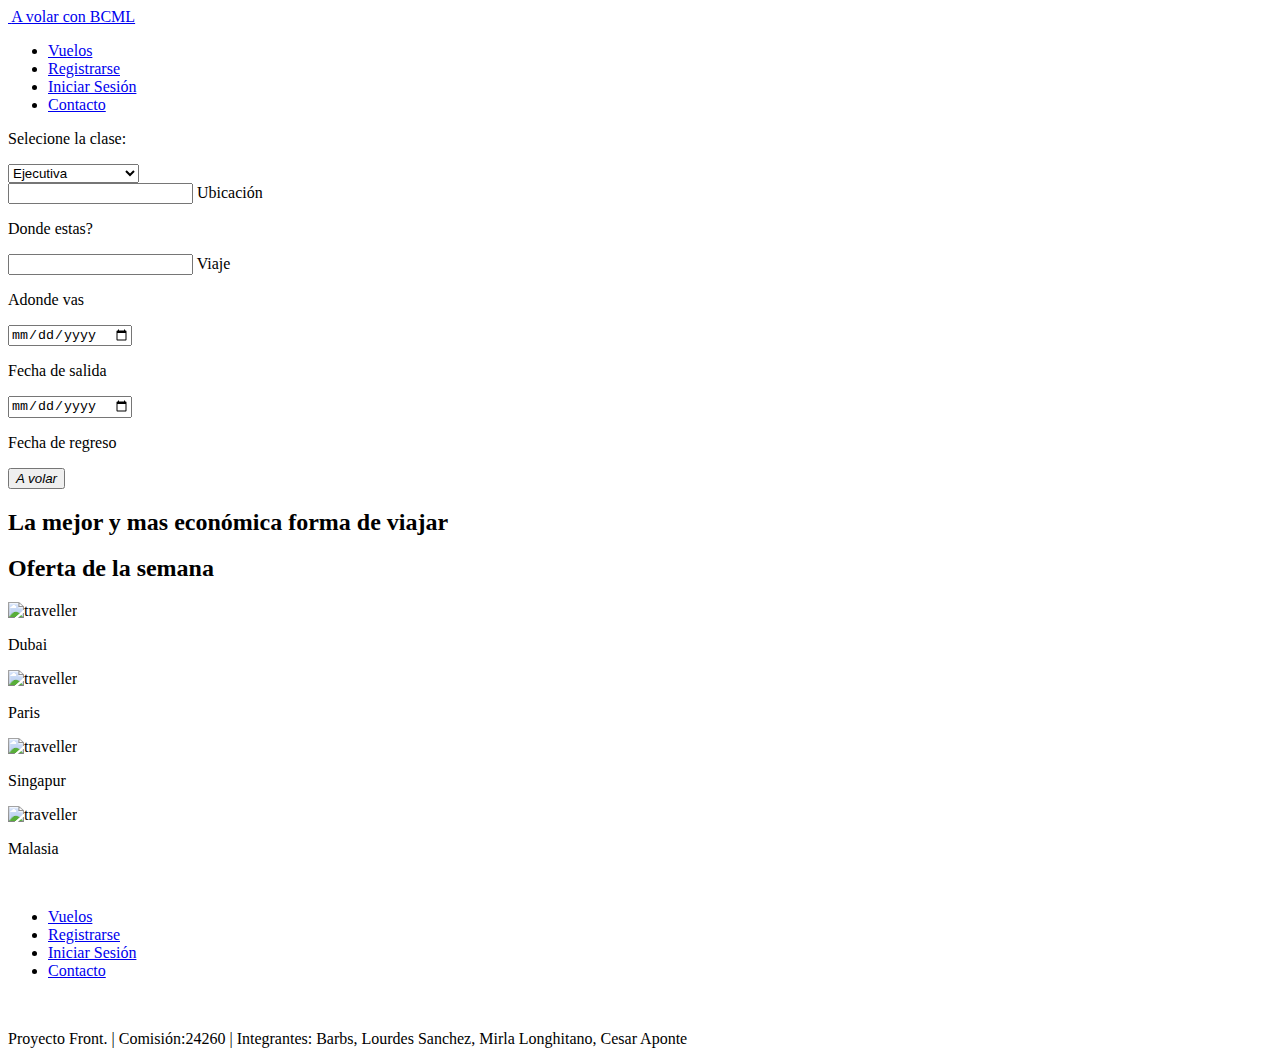
==== avolar.html @ cca3f727 "Add files via upload" ====
<!DOCTYPE html>
<html lang="es">
<head>
    <meta charset="UTF-8">
    <meta name="viewport" content="width=device-width, initial-scale=1.0">
    <title>A volar con BCML</title>
    <link rel="stylesheet" href="https://unpkg.com/aos@next/dist/aos.css">
    <link rel="stylesheet" href="./css/base.css">
    <link rel="stylesheet" href="./css/vuelos.css">
    <link rel="stylesheet" href="./css/estilos.css">
    <script src="https://kit.fontawesome.com/f7fb471b65.js" crossorigin="anonymous"></script>
    <link href="https://fonts.googleapis.com/css2?family=Nunito:ital,wght@0,200;0,300;0,400;0,500;0,600;0,700;0,800;1,300&display=swap" rel="stylesheet">
    <link rel="shortcut icon" href="favicon.ico" type="image/x-icon">
</head>
<body>
    <header class="header">
    <nav class="navegacion">
        <a class="anclaLogo" href="#">
            <!-- <i class="fas fa-film" aria-hidden="true"></i> -->
            <img src="./img/favicon.ico" alt="">
            <span>A volar con BCML</span>
        </a>
            <ul class="listaNav">
                <li class="listaItem"><a class="linkNav" href="#">Vuelos</a></li>
                <li class="listaItem"><a class="linkNav" href="registro.html">Registrarse</a></li>
                <li class="listaItem"><a class="linkNav" href="inicio.html">Iniciar Sesión</a></li>
                <li class="listaItem"><a class="linkNav" href="contacto.html">Contacto</a></li>
            </ul>
        </nav>
    </header>
    <section class="section__container booking__container">
        <div class="booking__nav clase">
            <p>Selecione la clase: </p>
            <select name="select">
                <option value="1">Económica</option>
                <option value="2" selected>Ejecutiva</option>
                <option value="3">PRIMERA CLASE</option>
              </select>
        </div>
        <form>
          <div class="form__group">
            <span><i class="ri-map-pin-line"></i></span>
            <div class="input__content">
              <div class="input__group">
                <input type="text" />
                <label>Ubicación</label>
              </div>
              <p>Donde estas?</p>
            </div>
          </div>
          <div class="form__group">
            <span><i class="ri-user-3-line"></i></span>
            <div class="input__content">
              <div class="input__group">
                <input type="text" />
                <label>Viaje</label>
              </div>
              <p>Adonde vas</p>
            </div>
          </div>
          <div class="form__group">
            <span><i class="ri-calendar-line"></i></span>
            <div class="input__content">
              <div class="input__group">
                <input type="date" />
              </div>
              <p>Fecha de salida</p>
            </div>
          </div>
          <div class="form__group">
            <span><i class="ri-calendar-line"></i></span>
            <div class="input__content">
              <div class="input__group">
                <input type="date" />
              </div>
              <p>Fecha de regreso</p>
            </div>
          </div>
          <button class="btn"><i class="ri-search-line">A volar</i></button>
        </form>
      </section>
      <section class="section__container travellers__container">
        <h2 class="section__header">La mejor y mas económica forma de viajar</h2>
        <h2 class="section__header">Oferta de la semana</h2>
        <div class="travellers__grid">
          <div class="travellers__card">
            <img src="imgvuelos/traveller-1.jpg" alt="traveller" />
            <div class="travellers__card__content">
              <p>Dubai</p>
            </div>
          </div>
          <div class="travellers__card">
            <img src="imgvuelos/traveller-2.jpg" alt="traveller" />
            <div class="travellers__card__content">
              <p>Paris</p>
            </div>
          </div>
          <div class="travellers__card">
            <img src="imgvuelos/traveller-3.jpg" alt="traveller" />
            <div class="travellers__card__content">
              <p>Singapur</p>
            </div>
          </div>
          <div class="travellers__card">
            <img src="imgvuelos/traveller-4.jpg" alt="traveller" />
            <div class="travellers__card__content">
              <p>Malasia</p>
            </div>
          </div>
        </div>
      </section>
    
    <footer class="footer">
        <nav class="navegacion">
            <br>
            <ul class="listaNav">
                <li class="listaItem"><a class="linkNav" href="#ofertas">Vuelos</a></li>
                <li class="listaItem"><a class="linkNav" href="./pages/registrarse.html">Registrarse</a></li>
                <li class="listaItem"><a class="linkNav iniciarSesion" href="./pages/iniciosesion.html">Iniciar Sesión</a></li>
                <li class="listaItem"><a class="linkNav" href="./pages/iniciosesion.html">Contacto</a></li>
            </ul>
            <br>
            <p>Proyecto Front. | Comisión:24260 | Integrantes: Barbs, Lourdes Sanchez, Mirla Longhitano, Cesar Aponte</p>
        </nav>
    </footer>
</body>
</html>
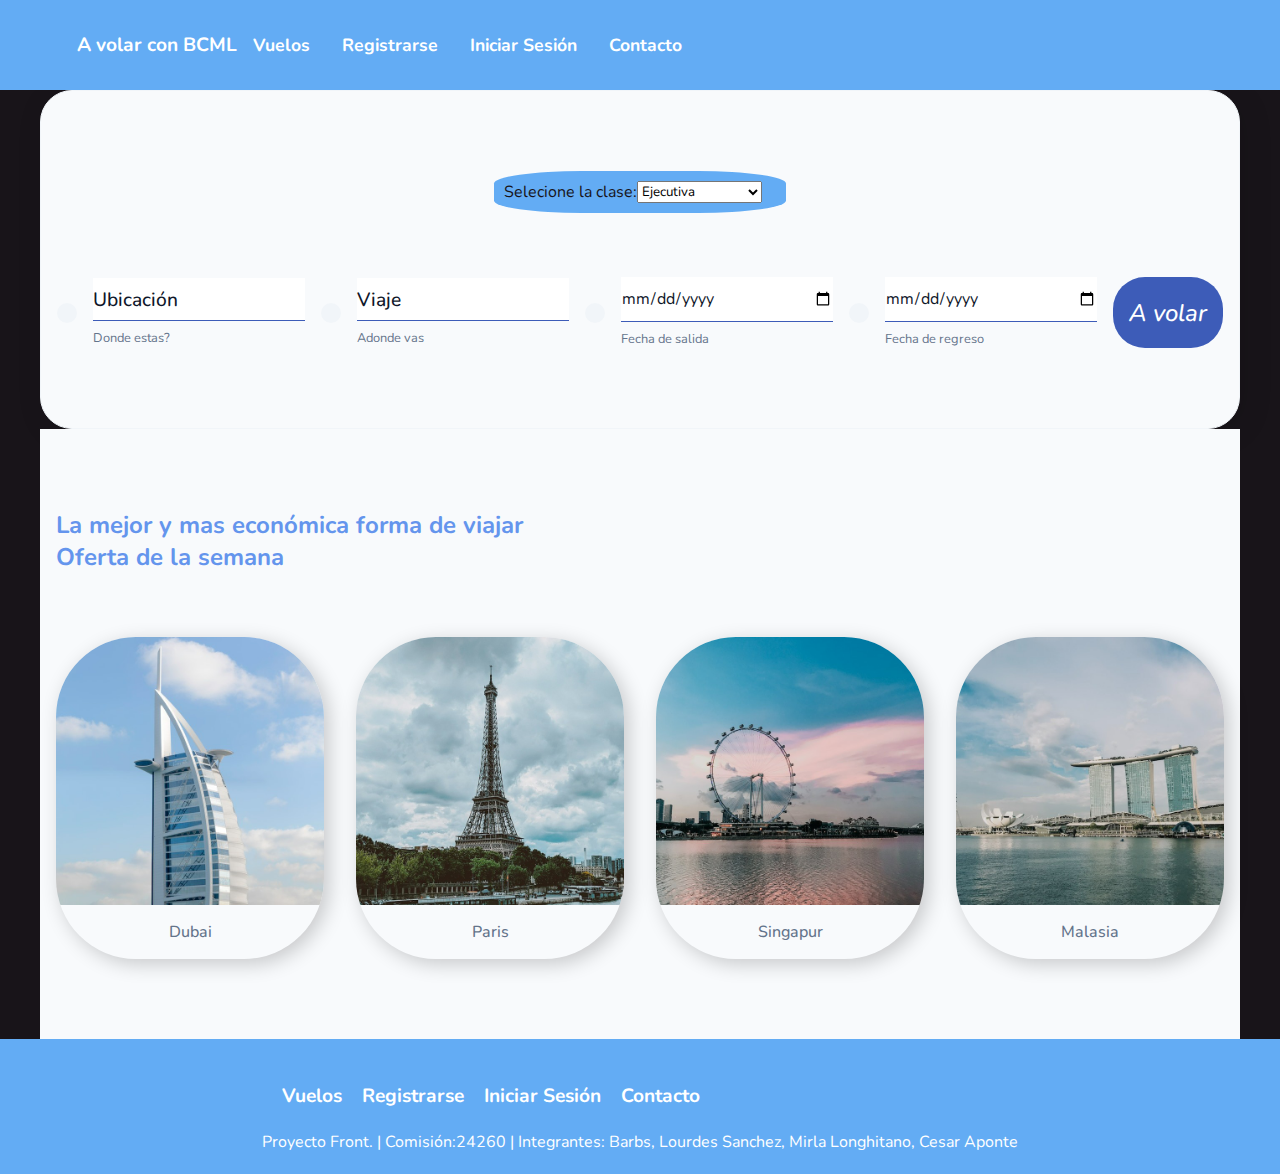
==== commit 17ec3070: "Add files via upload" ====
--- a/avolar.html
+++ b/avolar.html
@@ -84,7 +84,7 @@
         <h2 class="section__header">Oferta de la semana</h2>
         <div class="travellers__grid">
           <div class="travellers__card">
-            <img src="imgvuelos/traveller-1.jpg" alt="traveller" />
+            <img src="./imgvuelos/traveller-1.jpg" alt="traveller" />
             <div class="travellers__card__content">
               <p>Dubai</p>
             </div>
--- a/css/base.css
+++ b/css/base.css
@@ -0,0 +1,128 @@
+@import url("https://fonts.googleapis.com/css2?family=Poppins:wght@400;500;600;700;800&display=swap");
+
+:root {
+    --primary-color: #3d5cb8;
+    --primary-color-dark: #334c99;
+    --text-dark: #0f172a;
+    --text-light: #64748b;
+    --extra-light: #f1f5f9;
+    --white: #ffffff;
+    --max-width: 1200px;
+}
+
+* {
+    padding: 0;
+    margin: 0;
+    box-sizing: border-box;
+    font-family: "Poppins", sans-serif;
+}
+
+.header {
+    display: flex;
+    align-items: center;
+    justify-content: space-between;
+    padding: 2rem;
+    background-color: #ececec;
+}
+
+.logo {
+    max-width: 5rem;
+}
+
+.nav-list {
+    list-style-type: none;
+    display: flex;
+    align-items: center;
+    gap: 1rem;
+}
+
+.nav-list li a {
+    text-decoration: none;
+    color: #1c1c1c;
+}
+
+.abrir-menu,
+.cerrar-menu {
+    display: none;
+}
+
+.logo-content {
+    flex-direction: column;
+}
+
+.logo-text {
+    padding-left: 8px;
+    text-align: center;
+    color: black;
+}
+
+.btn {
+    padding: 0.75rem 2rem;
+    outline: none;
+    border: none;
+    font-size: 1rem;
+    font-weight: 500;
+    color: var(--white);
+    background-color: var(--primary-color);
+    border-radius: 2rem;
+    cursor: pointer;
+    transition: 0.3s;
+}
+
+.btn:hover {
+    background-color: var(--primary-color-dark);
+}
+
+a {
+    text-decoration: none;
+}
+
+@media screen and (max-width:550px) {
+
+    .abrir-menu,
+    .cerrar-menu {
+        display: block;
+    }
+
+    .nav {
+        opacity: 0;
+        visibility: hidden;
+        display: flex;
+        flex-direction: column;
+        align-items: end;
+        gap: 1rem;
+        position: absolute;
+        top: 0;
+        right: 0;
+        background-color: #0d0d0dec;
+        padding: 2rem;
+        bottom: 0;
+        box-shadow: 0 0 0 100vmax rgba(0, 0, 0, .5);
+        z-index: 1;
+    }
+
+    nav.visible {
+        opacity: 1;
+        visibility: visible;
+    }
+
+    .nav-list {
+        flex-direction: column;
+        align-items: end;
+    }
+
+    .nav-list li a {
+        color: #ecececec;
+    }
+}
+
+
+.fullscreen-container {
+    position: relative;
+    top: 0px;
+    right: 40px;
+    bottom: 10px;
+    left: 0;
+    overflow: hidden;
+    z-index: -100;
+}--- a/css/vuelos.css
+++ b/css/vuelos.css
@@ -0,0 +1,316 @@
+
+.section__container {
+  max-width: var(--max-width);
+  margin: auto;
+  padding: 5rem 1rem;
+  background-color: rgb(248, 250, 252);
+  color: cornflowerblue;
+}
+
+.travellers__grid img {
+    width: 100%;
+    display: flex;
+}
+
+.booking__container {
+  border-radius: 2rem;
+  border: 1px solid var(--extra-light);
+  box-shadow: 5px 5px 30px rgba(0, 0, 0, 0.1);
+}
+
+.booking__nav {
+  max-width: 600px;
+  margin: auto;
+  display: flex;
+  align-items: center;
+  background-color: var(--extra-light);
+  border-radius: 5px;
+}
+
+.booking__nav span {
+  flex: 1;
+  padding: 1rem 2rem;
+  font-weight: 500;
+  color: var(--text-light);
+  text-align: center;
+  border-radius: 5px;
+  cursor: pointer;
+}
+
+.booking__nav span:nth-child(2) {
+  color: var(--white);
+  background-color: var(--primary-color);
+}
+
+.booking__container form {
+  margin-top: 4rem;
+  display: grid;
+  grid-template-columns: repeat(4, 1fr) auto;
+  gap: 1rem;
+}
+
+.booking__container .input__content {
+  width: 100%;
+}
+
+.booking__container .form__group {
+  display: flex;
+  align-items: center;
+  gap: 1rem;
+}
+
+.booking__container .form__group span {
+  padding: 10px;
+  font-size: 1.5rem;
+  color: var(--text-dark);
+  background-color: var(--extra-light);
+  border-radius: 1rem;
+}
+
+.booking__container .input__group {
+  width: 100%;
+  position: relative;
+}
+
+.booking__container label {
+  position: absolute;
+  top: 50%;
+  left: 0;
+  transform: translateY(-50%);
+  font-size: 1.2rem;
+  font-weight: 500;
+  color: var(--text-dark);
+  pointer-events: none;
+  transition: 0.3s;
+}
+
+.booking__container input {
+  width: 100%;
+  padding: 10px 0;
+  font-size: 1rem;
+  outline: none;
+  border: none;
+  border-bottom: 1px solid var(--primary-color);
+  color: var(--text-dark);
+}
+
+.booking__container input:focus ~ label {
+  font-size: 0.8rem;
+  top: 0;
+}
+
+.booking__container .form__group p {
+  margin-top: 0.5rem;
+  font-size: 0.8rem;
+  color: var(--text-light);
+}
+
+.booking__container .btn {
+  padding: 1rem;
+  font-size: 1.5rem;
+}
+
+.plan__container .subheader {
+  margin-bottom: 1rem;
+  text-align: center;
+  font-weight: 600;
+  color: var(--text-dark);
+  letter-spacing: 5px;
+}
+
+.travellers__grid {
+  margin-top: 4rem;
+  display: grid;
+  grid-template-columns: repeat(4, 1fr);
+  gap: 2rem;
+}
+
+.travellers__card {
+  border-radius: 5rem;
+  overflow: hidden;
+  box-shadow: 5px 5px 20px rgba(0, 0, 0, 0.2);
+}
+
+.travellers__card__content {
+  position: relative;
+  padding: 1rem;
+  text-align: center;
+}
+
+.travellers__card__content img {
+  position: absolute;
+  max-width: 70px;
+  top: 0;
+  left: 50%;
+  transform: translate(-50%, -50%);
+  border: 5px solid var(--extra-light);
+  border-radius: 100%;
+}
+
+.travellers__card__content h4 {
+  margin-top: 1.5rem;
+  font-size: 1.2rem;
+  font-weight: 600;
+  color: var(--text-dark);
+}
+
+.travellers__card__content p {
+  font-weight: 500;
+  color: var(--text-light);
+}
+
+.footer {
+  background-color: var(--primary-color);
+}
+
+.footer__container {
+  display: grid;
+  grid-template-columns: 2fr repeat(2, 1fr);
+  gap: 5rem;
+}
+
+.footer__col h3 {
+  font-size: 1.5rem;
+  font-weight: 500;
+  color: var(--white);
+  margin-bottom: 1rem;
+}
+
+.footer__col h4 {
+  font-size: 1.2rem;
+  font-weight: 500;
+  color: var(--white);
+  margin-bottom: 1rem;
+}
+
+.footer__col p {
+  color: var(--extra-light);
+  margin-bottom: 1rem;
+  cursor: pointer;
+  transition: 0.3s;
+}
+
+.footer__col p:hover {
+  color: var(--white);
+}
+
+.footer__bar {
+  padding: 0.5rem;
+  display: flex;
+  align-items: center;
+  justify-content: space-between;
+  gap: 1rem;
+  border-top: 1px solid var(--extra-light);
+}
+
+.footer__bar p {
+  font-size: 0.9rem;
+  color: var(--extra-light);
+}
+
+.socials {
+  display: flex;
+  align-items: center;
+  gap: 1rem;
+}
+
+.socials span {
+  font-size: 1.2rem;
+  color: var(--extra-light);
+}
+
+@media (width < 1200px) {
+  .section__container.header__container,
+  .section__container.plan__container,
+  .section__container.lounge__container {
+    overflow: hidden;
+  }
+
+  .memories__grid {
+    gap: 3rem;
+  }
+}
+
+@media (width < 900px) {
+  nav .btn {
+    display: none;
+  }
+
+  .header__container img {
+    min-width: 900px;
+    margin-left: 50%;
+    transform: translateX(-50%);
+  }
+
+  .booking__container form {
+    grid-template-columns: repeat(2, 1fr);
+  }
+
+  .plan__grid {
+    grid-template-columns: repeat(1, 1fr);
+  }
+
+  .plan__image {
+    min-height: 600px;
+    grid-area: 1/1/2/2;
+  }
+
+  .memories__grid {
+    grid-template-columns: repeat(2, 1fr);
+    gap: 2rem;
+  }
+
+  .lounge__container {
+    grid-template-columns: repeat(1, 1fr);
+  }
+
+  .lounge__image {
+    min-height: 600px;
+  }
+
+  .travellers__grid {
+    grid-template-columns: repeat(2, 1fr);
+  }
+
+  .footer__container {
+    gap: 2rem;
+  }
+}
+@media (width < 600px) {
+  .nav__links {
+    display: none;
+  }
+
+  .booking__nav span {
+    padding: 1rem 0.5rem;
+  }
+
+  .booking__container form {
+    grid-template-columns: repeat(1, 1fr);
+  }
+
+  .memories__header {
+    flex-direction: column;
+  }
+
+  .memories__grid {
+    grid-template-columns: repeat(1, 1fr);
+  }
+
+  .lounge__grid {
+    grid-template-columns: repeat(1, 1fr);
+  }
+
+  .travellers__grid {
+    grid-template-columns: repeat(1, 1fr);
+  }
+
+  .footer__container {
+    grid-template-columns: 1fr;
+  }
+
+  .footer__bar {
+    flex-direction: column;
+    text-align: center;
+  }
+}--- a/css/estilos.css
+++ b/css/estilos.css
@@ -0,0 +1,696 @@
+*{
+    margin: 0;
+    padding: 0;
+    box-sizing: border-box;
+    font-family: 'Nunito', sans-serif;
+}
+@keyframes tilt-n-move-shaking {
+    0% { transform: translate(0, 0) rotate(0deg); }
+    25% { transform: translate(5px, 5px) rotate(5deg); }
+    50% { transform: translate(0, 0) rotate(0eg); }
+    75% { transform: translate(-5px, 5px) rotate(-5deg); }
+    100% { transform: translate(0, 0) rotate(0deg); }
+}
+/* width */
+::-webkit-scrollbar {
+    width: 10px;
+}
+  
+/* Track */
+::-webkit-scrollbar-track {
+    background: rgb(23, 23, 23);
+}
+   
+/* Handle */
+::-webkit-scrollbar-thumb {
+    background: #9f3647;
+}
+  
+/* Handle on hover */
+::-webkit-scrollbar-thumb:hover {
+    background:#63acf4;
+}
+body{
+    background-color: #181419;
+    color:white; 
+     /* scrollbar-color: #9f3647  #181419; /*nuevo
+     scrollbar-width: thin;*/
+}
+.clase {
+    background-color: #63acf4;
+    padding: 10px;
+    border-radius: 30%;
+    color: #181419;
+    width: 25%;
+}
+/* para PC*/
+.header{
+    background-color:#63acf4;
+    color:#ffffff;
+    height: 10vh;
+    position:sticky;
+    top: 0;
+    z-index:10;
+    .navegacion{
+        display: flex;
+        justify-content: space-between;
+        align-items: center;
+        margin-left:40px;
+        margin-right: 40px;
+        padding: 1 rem 0;
+        .anclaLogo{
+            text-decoration: none;
+            color: #ffffff;
+            font-weight: 700;
+            font-size: 1.2rem;
+            /*animacion hover*/
+            &:hover{
+                animation: tilt-n-move-shaking 0.80s infinite;
+            }
+        }
+        .listaNav{
+            list-style: none;
+            display: flex;
+            .listaItem{
+                .linkNav{
+                    text-decoration: none;
+                    color:#ffffff;
+                    font-weight: 700;
+                    font-size: 1.1rem;
+                    padding: 0.5rem 1rem;
+                    /* Agregar efecto de botón presionado */
+                    transition: transform 0.3s, box-shadow 0.3s;
+                    &:hover {
+                        transform: scale(0.95);
+                        box-shadow: 0 0 10px rgba(0, 0, 0, 0.3);
+                        border-radius: 5px;
+                    }
+                }
+                .linkNav.iniciarSesion{
+                    background-color: #181419;
+                    color: white;
+                    
+                    border-radius: 5px;
+                     /* Agregar efecto de botón presionado */
+                     transition: transform 0.3s, box-shadow 0.3s;
+                     &:hover {
+                         background-color: #4376be;
+                        /* transform: scale(0.95);
+                         box-shadow: 0 0 10px rgba(0, 0, 0, 0.3);*/
+                     }
+                }
+            }
+           
+        }
+    }
+   
+}
+/*ESTILOS PARA HEADER MOBILE Y TABLET*/
+
+@media (max-width: 768px) {
+    .header{
+        height: initial;
+        .navegacion{
+            margin-left:10px;
+            margin-right: 10px;
+            flex-direction: column;
+            row-gap: 20px;
+            .anclaLogo{
+                font-size: 1.2rem;
+                font-weight:700;
+            }
+            .listaNav{
+               
+                padding:initial;
+                .listaItem{
+                    .linkNav{
+                        font-weight: 400;
+                        margin-right: initial;
+                        font-size: 1rem;
+                        padding: 0.2rem;
+                        
+                    }
+                  
+                }
+            }
+        }
+    }
+}
+/*ESTILOS PARA MAIN ESCRITORIO*/
+.main{
+    .sectionPrincipal{
+        color:white;
+        background:linear-gradient(to right top, #0000008a, #0000008a), url(../img/principal.jpg);
+        background-size: cover;
+        background-position: center;
+        height: 90vh;
+        display: flex;
+        flex-direction: column;
+        justify-content: center;
+        align-items: center;
+        text-align: center;
+        .tituloPrincipal{
+            font-size: 4rem;
+            font-weight: 700;
+            margin-bottom: 1rem;
+        }
+        .subtituloPrincipal{
+            font-size: 2.2rem;
+            font-weight: 400;
+            margin-bottom: 1rem;
+        }
+        .botonRegistrarse{
+            background-color:#4240b5;
+            color: #ffffff;
+            padding: 1rem 2rem;
+            border-radius: 5px;
+            font-size: 1.2rem;
+            font-weight: 700;
+            text-decoration: none;
+             /* Agregar efecto de botón presionado */
+             transition: transform 0.3s, box-shadow 0.3s;
+             &:hover {
+                 background-color: #4ea4f0;
+                 transform: scale(0.95);
+                 box-shadow: 0 0 10px rgba(255, 255, 255, 0.3);
+             }
+        }
+    }
+    .busca{
+        background-color: #181419;
+        color:white;
+        height: 50vh;
+        display: flex;
+        flex-direction: column;
+        justify-content: center;
+        align-items: center;
+        
+        .tituloDestino{
+            font-size: 2.5rem;
+            font-weight: 700;
+            margin-bottom: 1rem;
+        }
+        .buscaoft{
+            display: flex;
+            justify-content: center;
+            align-items: center;
+            margin-top: 1rem;
+            .inputBuscador{
+                border: 2px solid white;
+                border-radius: 25px;
+                color: #ffffff;
+                font-size: 1.2rem;
+                height: 50px;
+                margin: 20px 0px;
+                outline: none;
+                padding: 0px 20px;
+                width: 500px;
+            }
+            .botonBusca{
+                background-color:#63acf4;;
+                display: inline-block;
+                color:#ffffff;
+                height: 50px;
+                margin: 20px 10px;
+                padding:0 20px;
+                border-radius: 25px;
+                font-size: 1.2rem;
+                font-weight: 700;
+                border: 2px solid white;
+                text-align: center;
+                 /* Agregar efecto de botón presionado */
+                 transition: transform 0.3s, box-shadow 0.3s;
+                 &:hover {
+                     background-color: #74aff6;
+                     transform: scale(0.95);
+                     box-shadow: 0 0 10px rgba(255, 255, 255, 0.3);
+                 }
+            }
+        }
+       
+    }
+    .boton{
+            border: 1px solid white;
+            box-sizing: content-box;
+            margin-top:50px;
+            margin-left:20px;
+            background-color:#63acf4;
+            color: #ffffff;
+            padding: 1rem 1rem;
+            border-radius: 5px;
+            font-size: 1rem;
+            font-weight: 500;
+            text-decoration: none;
+            margin-bottom:60px;
+             /* Agregar efecto de botón presionado */
+             transition: transform 0.3s, box-shadow 0.3s;
+             &:hover {
+                 background-color: #63acf4;
+                 transform: scale(0.95);
+                 box-shadow: 0 0 10px rgba(255, 255, 255, 0.3);
+             }
+    }
+}
+@media (max-width: 768px) {
+    .main{
+        .sectionPrincipal{
+            height: 60vh;
+            .tituloPrincipal{
+                font-size: 2.5rem;
+            }
+            .subtituloPrincipal{
+                font-size: 1.5rem;
+            }
+            .botonRegistrarse{
+                padding: 0.8rem 1.5rem;
+                font-size: 1rem;
+            }
+        }
+        .busca{
+            height: 30vh;
+            .tituloSection{
+                font-size: 1.6rem;
+            }
+            .buscaoft{
+                .inputBuscador{
+                    font-size: 1rem;
+                    height: 40px;
+                    width: 300px;
+                }
+                .botonBuscador{
+                    height: 40px;
+                    padding:0 15px;
+                    font-size: 1rem;
+                }
+            }
+        }
+        .peliculasTendencia{
+            width: 95%;
+            .tituloSection{
+                font-size: 2rem;
+            }
+            .peliculas{
+                flex-direction: column;
+                justify-content: center;
+                align-items: center;
+              
+                a{
+                    width: 100%;
+                    .pelicula{
+                        width: 100%;
+                        height: 500px;
+                       
+                        .tituloPelicula{
+                            h4 {
+                                font-size: 1rem;
+                            }
+                        }
+                       
+                    }
+                }
+                &:hover{
+                    box-shadow:initial;
+                    transform: scale(0.9);
+                   
+                }
+               
+            }
+            .boton{
+                padding: 0.8rem 0.8rem;
+                font-size: 0.8rem;
+            }
+        }
+        .peliculasAclamadas{
+            .tituloSection{
+                font-size: 2rem;
+            }
+            .aclamadas{
+                .peliculaItem{
+                    width: 150px;
+                    min-width: 150px;
+                    font-size: 15px;
+                    margin-left: 20px;
+                    .imgAclamada{
+                        width: 90%;
+                        height: 90%;
+                    }
+                }
+            }
+        }
+    }
+}
+
+/*ESTILOS ESCRITORIO FOOTER*/
+.footer{
+    background-color:#63acf4;
+    color:#ffffff;
+    height: 15vh;
+    display: flex;
+    justify-content: center;
+    align-items: center;
+    .listaNav{
+        list-style: none;
+        display: flex;
+        align-items: center;
+        .listaItem{
+            margin-left:20px;
+            .linkNav{
+                text-decoration: none;
+                color:#ffffff;
+                font-weight: 700;
+                font-size: 1.2rem;
+            }
+        }
+    }
+    .flechaArriba{
+        position: fixed;
+        bottom: 20px;
+        right: 20px;
+        color: white;
+        cursor: pointer;
+    }
+}
+/*ESTILOS FOOTER CELULAR Y TABLET CHICA*/
+@media (max-width: 768px) {
+    .footer{
+        height: initial;
+        padding-top:15px;
+        padding-bottom: 20px;
+        .listaNav{
+            flex-direction: column;
+           
+            row-gap: 15px;
+            .listaItem{
+                
+                .linkNav{
+                    font-size: 1rem;
+                }
+            }
+        }
+    }
+}
+
+
+
+
+/*ESTILOS ESCRITORIO PARA PAGINA Registrarse */
+.bodyRegistrarse{
+    height: 100vh;
+    background:linear-gradient(to right top, #24242473,#24242473),url("../img/principal.jpg");
+    background-size: cover;
+    background-position: center;
+    .headerRegistrarse{
+        color:#ffffff;
+        height: 8vh;
+        padding:30px;
+        .anclaLogo{
+            text-decoration: none;
+            color: #ffffff;
+            font-weight: 700;
+            font-size: 1.2rem;
+             /*animacion hover*/
+            &:hover{
+                animation: tilt-n-move-shaking 0.25s infinite;
+            }
+        }
+    }
+    .main{
+         /*seccion de registrarse.html*/
+        .seccionRegistrarse{
+            background-color:rgb(42, 42, 42);
+            width: 30%;
+            margin:0 auto;
+            border-radius: 5px;
+            padding: 40px 20px;
+            display: flex;
+            flex-direction:column;
+            justify-content: center;
+            align-items: center;
+            height: 90vh;
+            font-size:1.2rem;
+            .tituloRegistrarse{
+                font-size: 2.5rem;
+                font-weight: 700;
+                margin-bottom: 20px;
+            }
+            /*seleccionar todos los input menos el checkbox*/
+            form{
+                width: 100%;
+                padding:40px;
+                input:not(.check,.boton),select{
+                    width: 100%;
+                    margin-bottom: 20px;
+                    height: 40px;
+                    padding: 0px 20px;
+                    font-size: 1.2rem;
+                    border-radius: 20px;
+                    border: 2px solid #63acf4;
+                    background-color: #333333;
+                    outline: none;
+                    color:white;
+                }
+                .terminos{
+                    font-size: 0.8rem;
+                    display: flex;
+                    align-items: center;
+                    margin-bottom: 20px;
+                    .textoCheck{
+                        margin-left: 10px;
+                    }
+                }
+                .boton{
+                    width: 87%;
+                    box-sizing: content-box;
+                    background-color:#63acf4;
+                    border: 2px solid#63acf4;
+                    color: #ffffff;
+                    padding: 1rem 1rem;
+                    border-radius: 5px;
+                    font-size: 1rem;
+                    font-weight: 500;
+                   
+                }
+                .ayuda{
+                    margin-top:40px;
+                    font-size: 1rem;
+                    text-decoration: none;
+                    color: #787878;
+                    font-weight:400;
+                   
+                }
+            }
+           
+        }
+   
+    }
+}
+
+/*media querys para mobile PAGINA registrarse*/
+@media (max-width: 1200px) {
+    .bodyRegistrarse{
+        .headerRegistrarse{
+            padding:20px;
+            .anclaLogo{
+                font-size: 1rem;
+            }
+        }
+        .main{
+            .seccionRegistrarse{
+                width: 95%;
+                padding: 10px 10px;
+                .tituloRegistrarse{
+                    font-size: 2rem;
+                }
+               form{
+                width: 100%;
+                text-align: center;
+               
+                input:not(.check,.boton),select{
+                    width: 80%;
+                    height: 35px;
+                    font-size: 1rem;
+                }
+                .terminos{
+                    width: 80%;
+                    margin:0 auto;
+                    font-size: 0.7rem;
+                }
+                .boton{
+                    margin-top: 20px;
+                    margin-bottom: 20px;
+                    width: 70%;
+                    padding: 0.8rem 0.8rem;
+                    font-size: 0.8rem;
+                }
+                .ayuda{
+                    text-align: left;
+                    font-size: 0.8rem;
+                }
+               }
+               
+            }
+        }
+    }
+
+}
+
+/*ESTILOS ESCRITORIO Detalle Mario*/
+.mainDetalle{
+    
+    .detalle{
+        padding-top:50px;
+        background:linear-gradient(to right top, #6d6969a7, #6d6969a7),url("../assets/img/mario-bg.jpg");
+        background-size: cover;
+        background-position: center;
+        height: 70vh;
+        .contenedorDetalle{
+            width:75%;
+            margin: 0 auto;
+            display: flex;
+            justify-content: center;
+            align-items: center;
+            column-gap: 60px;
+            img{
+              border-radius: 20px;
+            }
+            .textoDetalle{
+                h1{
+                    font-size: 2.2rem;
+                    font-weight: 700;
+                }
+                h2{
+                    margin-top:20px;
+                }
+                .contenedorCreditos{
+                    margin-top:20px;
+                    display: flex;
+                    justify-content:space-between;
+                }
+            }
+        }
+        
+        
+       
+    }
+    .trailer{
+        padding-top:150px;
+        padding-bottom: 100px;
+        width:75%;
+        margin: 0 auto;
+        display: flex;
+        justify-content: space-between;
+        align-items: center;
+        column-gap: 70px;
+        .contenedorInfo{
+            .redes{
+                margin-bottom: 20px;
+                ul{
+                    list-style: none;
+                    display: flex;
+                    column-gap: 20px;
+                    li{
+                        a{
+                            text-decoration: none;
+                            color: #ffffff;
+                            font-size: 2.5rem;
+                            margin-right: 50px;
+                        }
+                    }
+                  
+                }
+            }
+            .info{
+                table{
+                    width: 100%;
+                    tr{
+                        td{
+                            font-size: 1.2rem;
+                            padding: 10px 0px;
+                        }
+                    }
+                }
+            }
+        }
+    }
+
+}
+/*ESTILOS MOBILE Y TABLETS DETALLE*/
+@media screen and (max-width:1200px){
+    .mainDetalle{
+        .detalle{
+            height: initial;
+            .contenedorDetalle{
+                flex-direction: column;
+                row-gap: 20px;
+                img{
+                    width: 100%;
+                    height: 300px;
+                }
+                .textoDetalle{
+                    h1{
+                        font-size: 1.5rem;
+                    }
+                    h2{
+                        font-size: 1rem;
+                    }
+                    .contenedorCreditos{
+                        flex-direction: column;
+                        row-gap: 10px;
+                    }
+                }
+            }
+        }
+        .trailer{
+            width:95%;
+            padding-top:50px;
+            padding-bottom: 50px;
+            flex-direction: column;
+            row-gap: 20px;
+            .contenedorTrailer{
+                width: 100%;
+                h2{
+                    margin-bottom: 20px;
+                }
+                iframe{
+                    width: 100%;
+                    height: 300px;
+                
+                }
+            }
+            .contenedorInfo{
+                width: 100%;
+                .redes{
+                    width: 100% ;
+                    ul{
+                        width: 100%;
+                        display: flex;
+                        justify-content: space-between;
+                       
+                        li{
+                            a{
+                                font-size: 2rem;
+                                margin-right: 20px;
+                            }
+                        }
+                    }
+                }
+                .info{
+                    table{
+                        tr{
+                            td{
+                                font-size: 1rem;
+                            }
+                        }
+                    }
+                }
+            }
+        }
+    }
+}
+
+hr{
+    border: 1px solid #9f3647;
+    width: 80%;
+    margin: 0 auto;
+    margin-top: 40px;
+}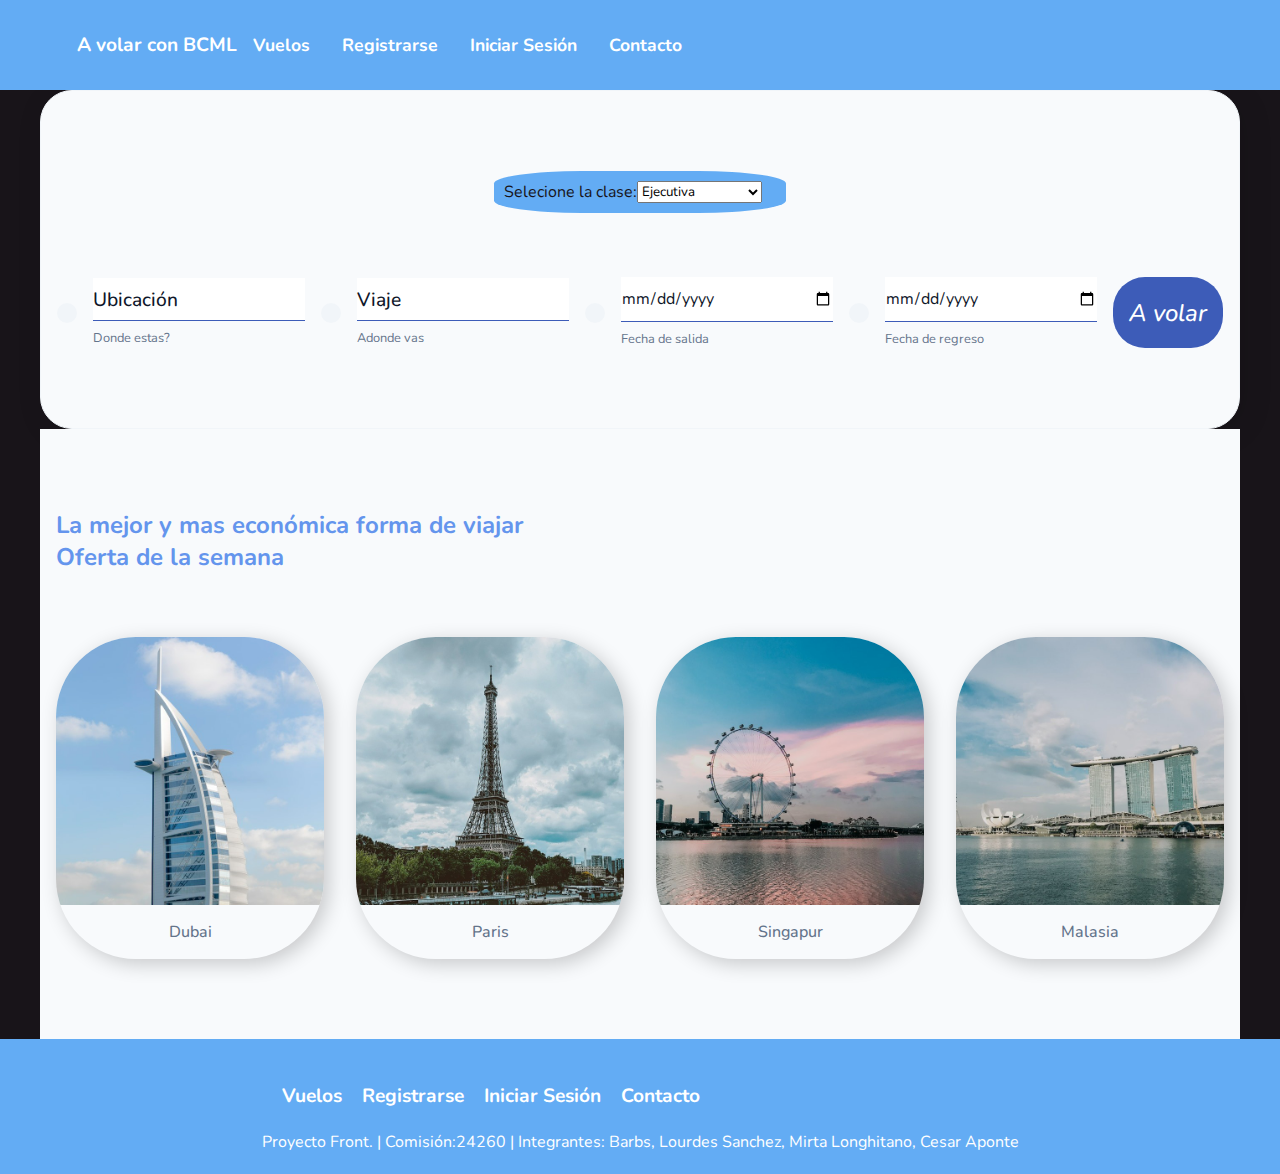
==== commit 770e63d7: "Update avolar.html" ====
--- a/avolar.html
+++ b/avolar.html
@@ -3,7 +3,7 @@
 <head>
     <meta charset="UTF-8">
     <meta name="viewport" content="width=device-width, initial-scale=1.0">
-    <title>A volar con BCML</title>
+    <title>Vuelos con BCML</title>
     <link rel="stylesheet" href="https://unpkg.com/aos@next/dist/aos.css">
     <link rel="stylesheet" href="./css/base.css">
     <link rel="stylesheet" href="./css/vuelos.css">
@@ -15,7 +15,7 @@
 <body>
     <header class="header">
     <nav class="navegacion">
-        <a class="anclaLogo" href="#">
+        <a class="anclaLogo" href="index.html">
             <!-- <i class="fas fa-film" aria-hidden="true"></i> -->
             <img src="./img/favicon.ico" alt="">
             <span>A volar con BCML</span>
@@ -120,8 +120,8 @@
                 <li class="listaItem"><a class="linkNav" href="./pages/iniciosesion.html">Contacto</a></li>
             </ul>
             <br>
-            <p>Proyecto Front. | Comisión:24260 | Integrantes: Barbs, Lourdes Sanchez, Mirla Longhitano, Cesar Aponte</p>
+            <p>Proyecto Front. | Comisión:24260 | Integrantes: Barbs, Lourdes Sanchez, Mirta Longhitano, Cesar Aponte</p>
         </nav>
     </footer>
 </body>
-</html>+</html>
